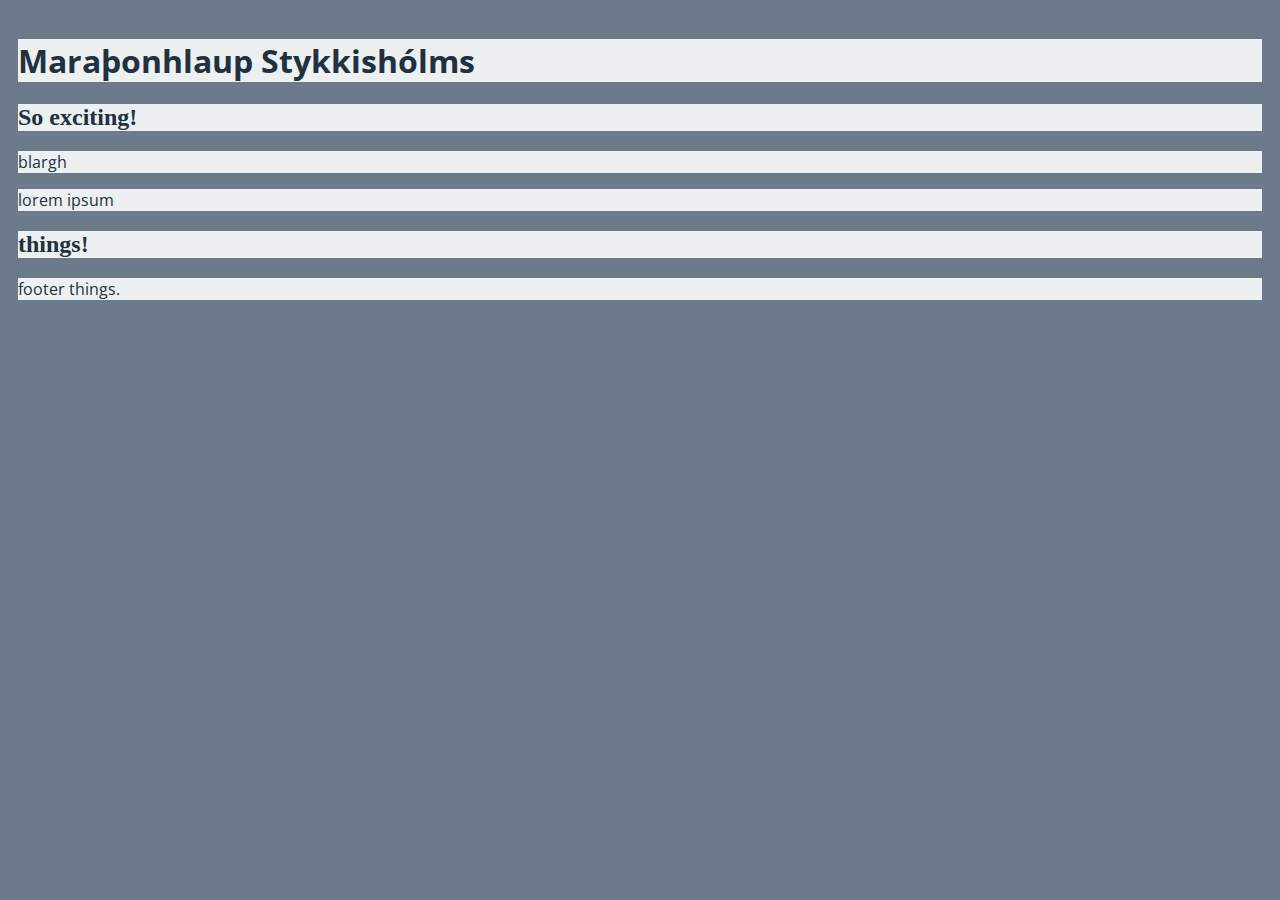
==== index.htm @ 911b300b "Revert "Things"" ====
<!DOCTYPE html>
<html>
	<head>
		<meta charset="utf-8">
		<link rel=stylesheet href="style.css">
		<link rel="stylesheet" href="http://yui.yahooapis.com/pure/0.6.0/pure-min.css">
		<link href='http://fonts.googleapis.com/css?family=Open+Sans:400,300italic,600' rel='stylesheet' type='text/css'>
		<title>VSH2AU Prototype</title>
	</head>
	<body>
		<!-- Row 1 -->
		<header class="pure-g" id="Row 1">
			<div class="pure-u-1">
				<h1>Maraþonhlaup Stykkishólms</h1>
		</header>
		<!-- Row 2 -->
		<div class="pure-g" id="Row 2">
			<div class="pure-u-1">
				<h2>So exciting!</h2>
			</div>
			<div class="pure-u-1">
				<p>blargh</p>
			</div>
			<div class="pure-u-1">
				<p>lorem ipsum</p>
			</div>
		</div>
		<!-- Row 3 -->
		<div class="pure-g" id="Row 3">
			<div class="pure-u-1">
				<h2>things!</h2>
			</div>
		</div>
		<!-- Row 4 -->
		<footer class="pure-g" id="Row 4">
			<div class="pure-u-1">
				<p>footer things.</p>
			</div>
		</footer>
	</body>
</html>
---- style.css ----
body {
	background-color:#6C7A89;
	-webkit-font-smoothing: antialiased;
	padding:10px;
}
.pure-g div {
	box-sizing:border-box;
    -webkit-boxing-sizing:border-box;
    -moz-box-sizing:border-box;
    background-color:#ECF0F1;
    color:#22313F;
    margin-bottom:5px;
}
h1, p {
	font-family:'Open Sans';
}
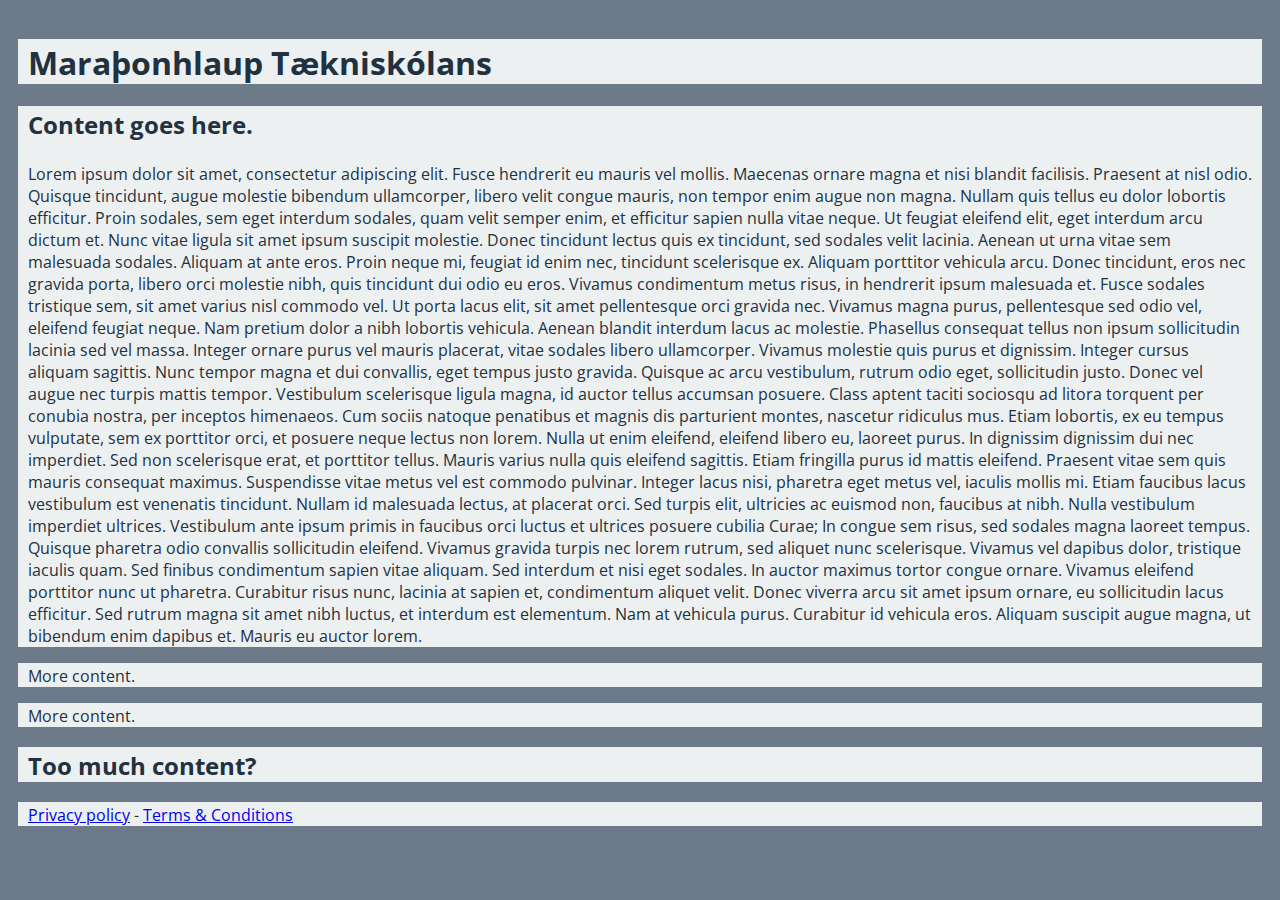
==== commit a637c375: "Revert "Revert "Things""" ====
--- a/index.htm
+++ b/index.htm
@@ -11,30 +11,43 @@
 		<!-- Row 1 -->
 		<header class="pure-g" id="Row 1">
 			<div class="pure-u-1">
-				<h1>Maraþonhlaup Stykkishólms</h1>
+				<h1>Maraþonhlaup Tækniskólans</h1>
 		</header>
 		<!-- Row 2 -->
 		<div class="pure-g" id="Row 2">
-			<div class="pure-u-1">
-				<h2>So exciting!</h2>
+			<div class="pure-u-1 pure-u-lg-1-3">
+				<h2>Content goes here.</h2>
+				<p>
+					Lorem ipsum dolor sit amet, consectetur adipiscing elit. Fusce hendrerit eu mauris vel mollis. Maecenas ornare magna et nisi blandit facilisis. Praesent at nisl odio. Quisque tincidunt, augue molestie bibendum ullamcorper, libero velit congue mauris, non tempor enim augue non magna. Nullam quis tellus eu dolor lobortis efficitur. Proin sodales, sem eget interdum sodales, quam velit semper enim, et efficitur sapien nulla vitae neque. Ut feugiat eleifend elit, eget interdum arcu dictum et. Nunc vitae ligula sit amet ipsum suscipit molestie. Donec tincidunt lectus quis ex tincidunt, sed sodales velit lacinia. Aenean ut urna vitae sem malesuada sodales. Aliquam at ante eros. Proin neque mi, feugiat id enim nec, tincidunt scelerisque ex. Aliquam porttitor vehicula arcu. Donec tincidunt, eros nec gravida porta, libero orci molestie nibh, quis tincidunt dui odio eu eros.
+
+					Vivamus condimentum metus risus, in hendrerit ipsum malesuada et. Fusce sodales tristique sem, sit amet varius nisl commodo vel. Ut porta lacus elit, sit amet pellentesque orci gravida nec. Vivamus magna purus, pellentesque sed odio vel, eleifend feugiat neque. Nam pretium dolor a nibh lobortis vehicula. Aenean blandit interdum lacus ac molestie. Phasellus consequat tellus non ipsum sollicitudin lacinia sed vel massa. Integer ornare purus vel mauris placerat, vitae sodales libero ullamcorper. Vivamus molestie quis purus et dignissim. Integer cursus aliquam sagittis. Nunc tempor magna et dui convallis, eget tempus justo gravida. Quisque ac arcu vestibulum, rutrum odio eget, sollicitudin justo. Donec vel augue nec turpis mattis tempor.
+
+					Vestibulum scelerisque ligula magna, id auctor tellus accumsan posuere. Class aptent taciti sociosqu ad litora torquent per conubia nostra, per inceptos himenaeos. Cum sociis natoque penatibus et magnis dis parturient montes, nascetur ridiculus mus. Etiam lobortis, ex eu tempus vulputate, sem ex porttitor orci, et posuere neque lectus non lorem. Nulla ut enim eleifend, eleifend libero eu, laoreet purus. In dignissim dignissim dui nec imperdiet. Sed non scelerisque erat, et porttitor tellus. Mauris varius nulla quis eleifend sagittis.
+
+					Etiam fringilla purus id mattis eleifend. Praesent vitae sem quis mauris consequat maximus. Suspendisse vitae metus vel est commodo pulvinar. Integer lacus nisi, pharetra eget metus vel, iaculis mollis mi. Etiam faucibus lacus vestibulum est venenatis tincidunt. Nullam id malesuada lectus, at placerat orci. Sed turpis elit, ultricies ac euismod non, faucibus at nibh. Nulla vestibulum imperdiet ultrices. Vestibulum ante ipsum primis in faucibus orci luctus et ultrices posuere cubilia Curae; In congue sem risus, sed sodales magna laoreet tempus.
+
+					Quisque pharetra odio convallis sollicitudin eleifend. Vivamus gravida turpis nec lorem rutrum, sed aliquet nunc scelerisque. Vivamus vel dapibus dolor, tristique iaculis quam. Sed finibus condimentum sapien vitae aliquam. Sed interdum et nisi eget sodales. In auctor maximus tortor congue ornare. Vivamus eleifend porttitor nunc ut pharetra. Curabitur risus nunc, lacinia at sapien et, condimentum aliquet velit. Donec viverra arcu sit amet ipsum ornare, eu sollicitudin lacus efficitur. Sed rutrum magna sit amet nibh luctus, et interdum est elementum. Nam at vehicula purus. Curabitur id vehicula eros. Aliquam suscipit augue magna, ut bibendum enim dapibus et. Mauris eu auctor lorem. 
+				</p>
 			</div>
-			<div class="pure-u-1">
-				<p>blargh</p>
+			<div class="pure-u-1 pure-u-lg-1-3">
+				<p>More content.</p>
 			</div>
-			<div class="pure-u-1">
-				<p>lorem ipsum</p>
+			<div class="pure-u-1 pure-u-lg-1-3">
+				<p>More content.</p>
 			</div>
 		</div>
 		<!-- Row 3 -->
 		<div class="pure-g" id="Row 3">
 			<div class="pure-u-1">
-				<h2>things!</h2>
+				<h2>Too much content?</h2>
 			</div>
 		</div>
 		<!-- Row 4 -->
 		<footer class="pure-g" id="Row 4">
 			<div class="pure-u-1">
-				<p>footer things.</p>
+				<p>
+					<a href="#">Privacy policy</a> - <a href="#">Terms &amp; Conditions</a>
+				</p>
 			</div>
 		</footer>
 	</body>
--- a/style.css
+++ b/style.css
@@ -11,6 +11,7 @@
     color:#22313F;
     margin-bottom:5px;
 }
-h1, p {
+h1, h2, p {
 	font-family:'Open Sans';
+	padding:2px 10px 0px 10px
 }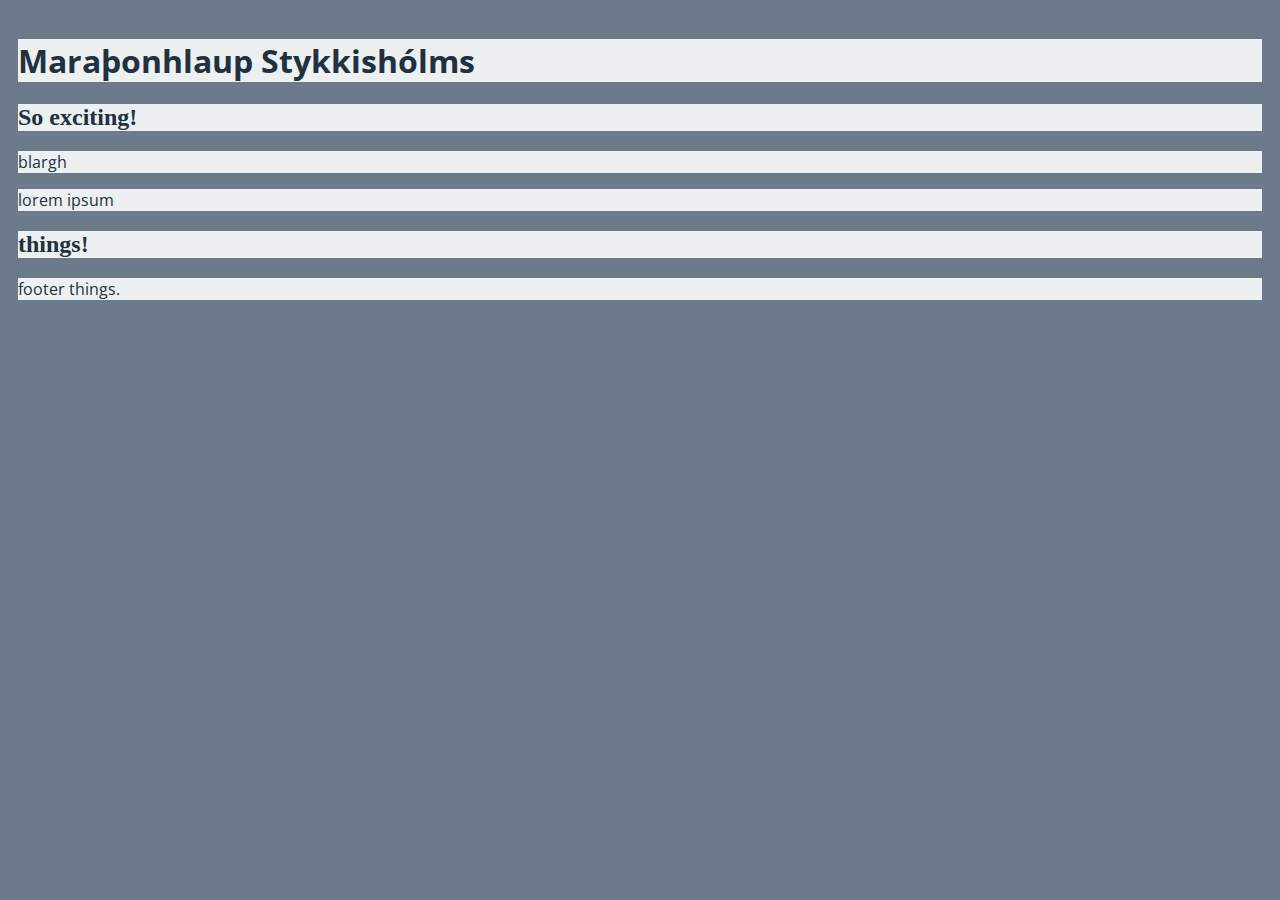
==== commit 6b1f20d5: "Revert "Restart"" ====
--- a/index.htm
+++ b/index.htm
@@ -11,43 +11,30 @@
 		<!-- Row 1 -->
 		<header class="pure-g" id="Row 1">
 			<div class="pure-u-1">
-				<h1>Maraþonhlaup Tækniskólans</h1>
+				<h1>Maraþonhlaup Stykkishólms</h1>
 		</header>
 		<!-- Row 2 -->
 		<div class="pure-g" id="Row 2">
-			<div class="pure-u-1 pure-u-lg-1-3">
-				<h2>Content goes here.</h2>
-				<p>
-					Lorem ipsum dolor sit amet, consectetur adipiscing elit. Fusce hendrerit eu mauris vel mollis. Maecenas ornare magna et nisi blandit facilisis. Praesent at nisl odio. Quisque tincidunt, augue molestie bibendum ullamcorper, libero velit congue mauris, non tempor enim augue non magna. Nullam quis tellus eu dolor lobortis efficitur. Proin sodales, sem eget interdum sodales, quam velit semper enim, et efficitur sapien nulla vitae neque. Ut feugiat eleifend elit, eget interdum arcu dictum et. Nunc vitae ligula sit amet ipsum suscipit molestie. Donec tincidunt lectus quis ex tincidunt, sed sodales velit lacinia. Aenean ut urna vitae sem malesuada sodales. Aliquam at ante eros. Proin neque mi, feugiat id enim nec, tincidunt scelerisque ex. Aliquam porttitor vehicula arcu. Donec tincidunt, eros nec gravida porta, libero orci molestie nibh, quis tincidunt dui odio eu eros.
-
-					Vivamus condimentum metus risus, in hendrerit ipsum malesuada et. Fusce sodales tristique sem, sit amet varius nisl commodo vel. Ut porta lacus elit, sit amet pellentesque orci gravida nec. Vivamus magna purus, pellentesque sed odio vel, eleifend feugiat neque. Nam pretium dolor a nibh lobortis vehicula. Aenean blandit interdum lacus ac molestie. Phasellus consequat tellus non ipsum sollicitudin lacinia sed vel massa. Integer ornare purus vel mauris placerat, vitae sodales libero ullamcorper. Vivamus molestie quis purus et dignissim. Integer cursus aliquam sagittis. Nunc tempor magna et dui convallis, eget tempus justo gravida. Quisque ac arcu vestibulum, rutrum odio eget, sollicitudin justo. Donec vel augue nec turpis mattis tempor.
-
-					Vestibulum scelerisque ligula magna, id auctor tellus accumsan posuere. Class aptent taciti sociosqu ad litora torquent per conubia nostra, per inceptos himenaeos. Cum sociis natoque penatibus et magnis dis parturient montes, nascetur ridiculus mus. Etiam lobortis, ex eu tempus vulputate, sem ex porttitor orci, et posuere neque lectus non lorem. Nulla ut enim eleifend, eleifend libero eu, laoreet purus. In dignissim dignissim dui nec imperdiet. Sed non scelerisque erat, et porttitor tellus. Mauris varius nulla quis eleifend sagittis.
-
-					Etiam fringilla purus id mattis eleifend. Praesent vitae sem quis mauris consequat maximus. Suspendisse vitae metus vel est commodo pulvinar. Integer lacus nisi, pharetra eget metus vel, iaculis mollis mi. Etiam faucibus lacus vestibulum est venenatis tincidunt. Nullam id malesuada lectus, at placerat orci. Sed turpis elit, ultricies ac euismod non, faucibus at nibh. Nulla vestibulum imperdiet ultrices. Vestibulum ante ipsum primis in faucibus orci luctus et ultrices posuere cubilia Curae; In congue sem risus, sed sodales magna laoreet tempus.
-
-					Quisque pharetra odio convallis sollicitudin eleifend. Vivamus gravida turpis nec lorem rutrum, sed aliquet nunc scelerisque. Vivamus vel dapibus dolor, tristique iaculis quam. Sed finibus condimentum sapien vitae aliquam. Sed interdum et nisi eget sodales. In auctor maximus tortor congue ornare. Vivamus eleifend porttitor nunc ut pharetra. Curabitur risus nunc, lacinia at sapien et, condimentum aliquet velit. Donec viverra arcu sit amet ipsum ornare, eu sollicitudin lacus efficitur. Sed rutrum magna sit amet nibh luctus, et interdum est elementum. Nam at vehicula purus. Curabitur id vehicula eros. Aliquam suscipit augue magna, ut bibendum enim dapibus et. Mauris eu auctor lorem. 
-				</p>
+			<div class="pure-u-1">
+				<h2>So exciting!</h2>
 			</div>
-			<div class="pure-u-1 pure-u-lg-1-3">
-				<p>More content.</p>
+			<div class="pure-u-1">
+				<p>blargh</p>
 			</div>
-			<div class="pure-u-1 pure-u-lg-1-3">
-				<p>More content.</p>
+			<div class="pure-u-1">
+				<p>lorem ipsum</p>
 			</div>
 		</div>
 		<!-- Row 3 -->
 		<div class="pure-g" id="Row 3">
 			<div class="pure-u-1">
-				<h2>Too much content?</h2>
+				<h2>things!</h2>
 			</div>
 		</div>
 		<!-- Row 4 -->
 		<footer class="pure-g" id="Row 4">
 			<div class="pure-u-1">
-				<p>
-					<a href="#">Privacy policy</a> - <a href="#">Terms &amp; Conditions</a>
-				</p>
+				<p>footer things.</p>
 			</div>
 		</footer>
 	</body>
--- a/style.css
+++ b/style.css
@@ -11,7 +11,6 @@
     color:#22313F;
     margin-bottom:5px;
 }
-h1, h2, p {
+h1, p {
 	font-family:'Open Sans';
-	padding:2px 10px 0px 10px
 }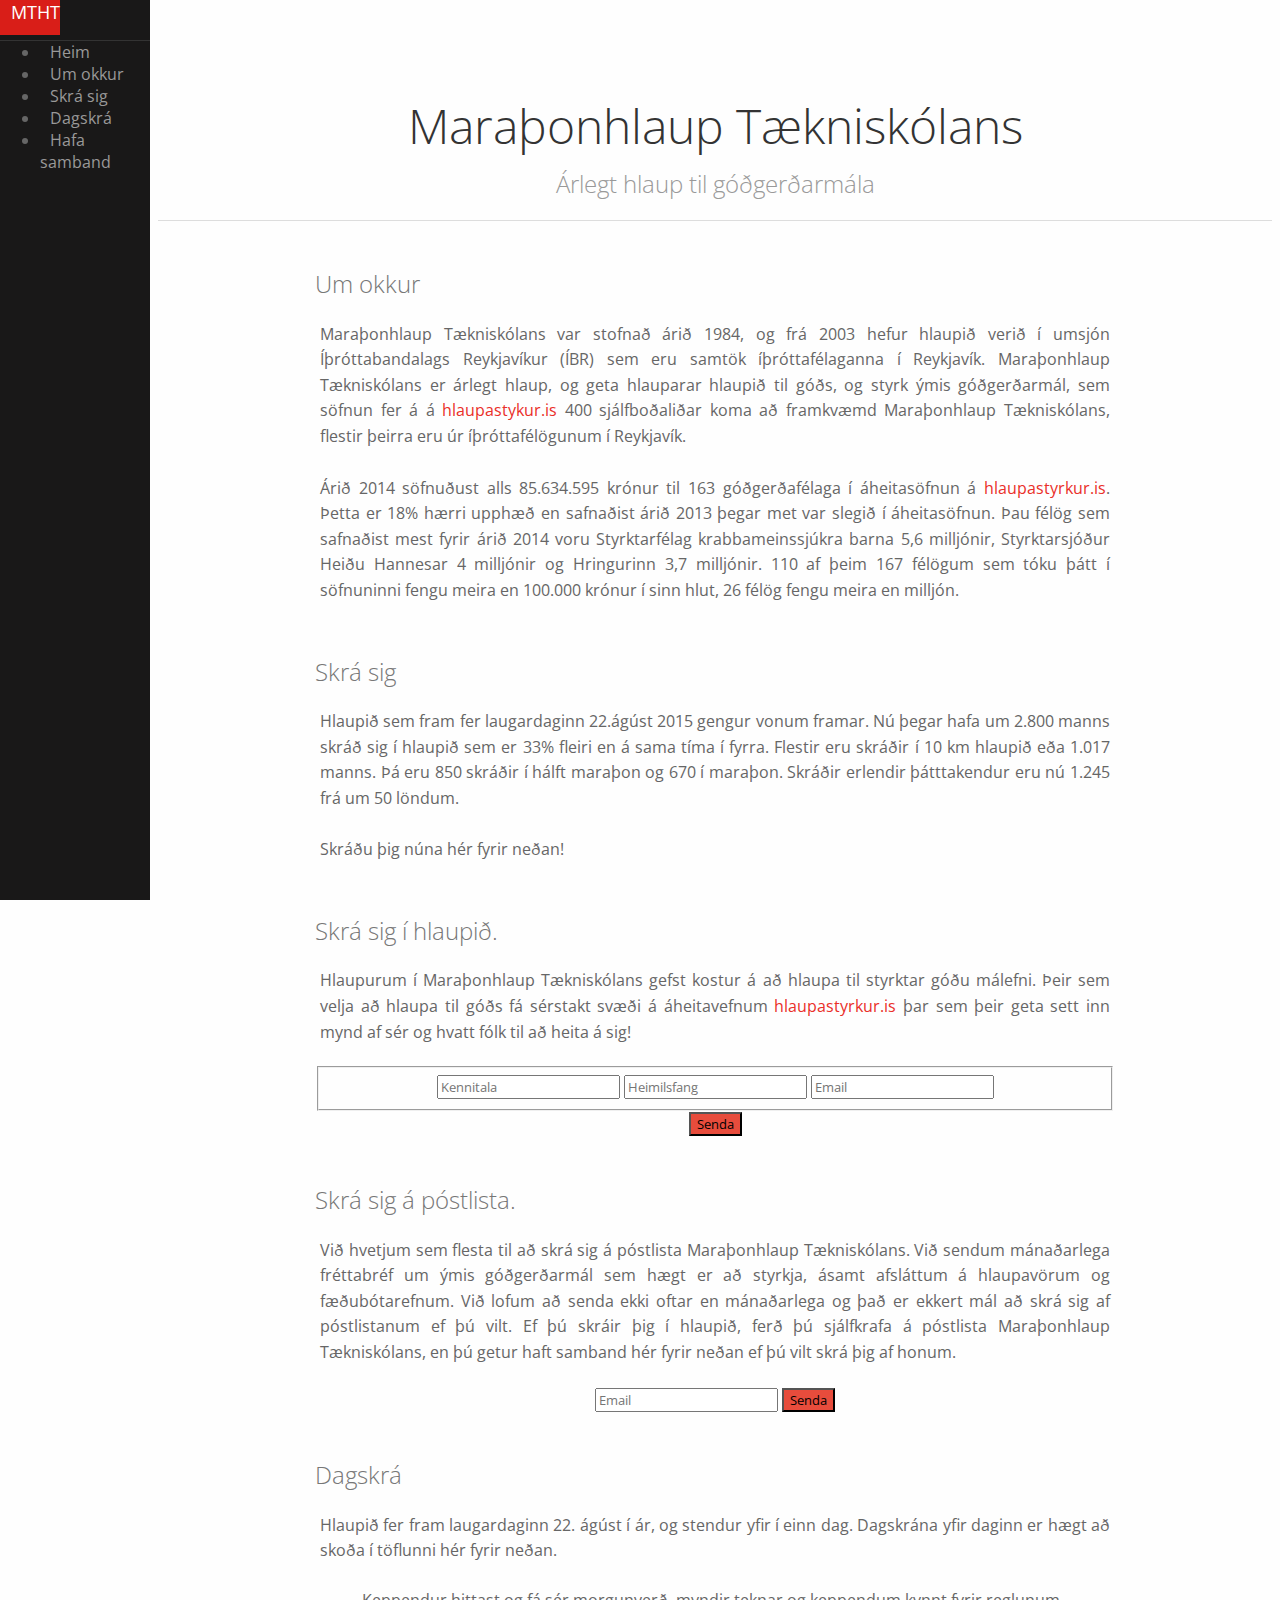
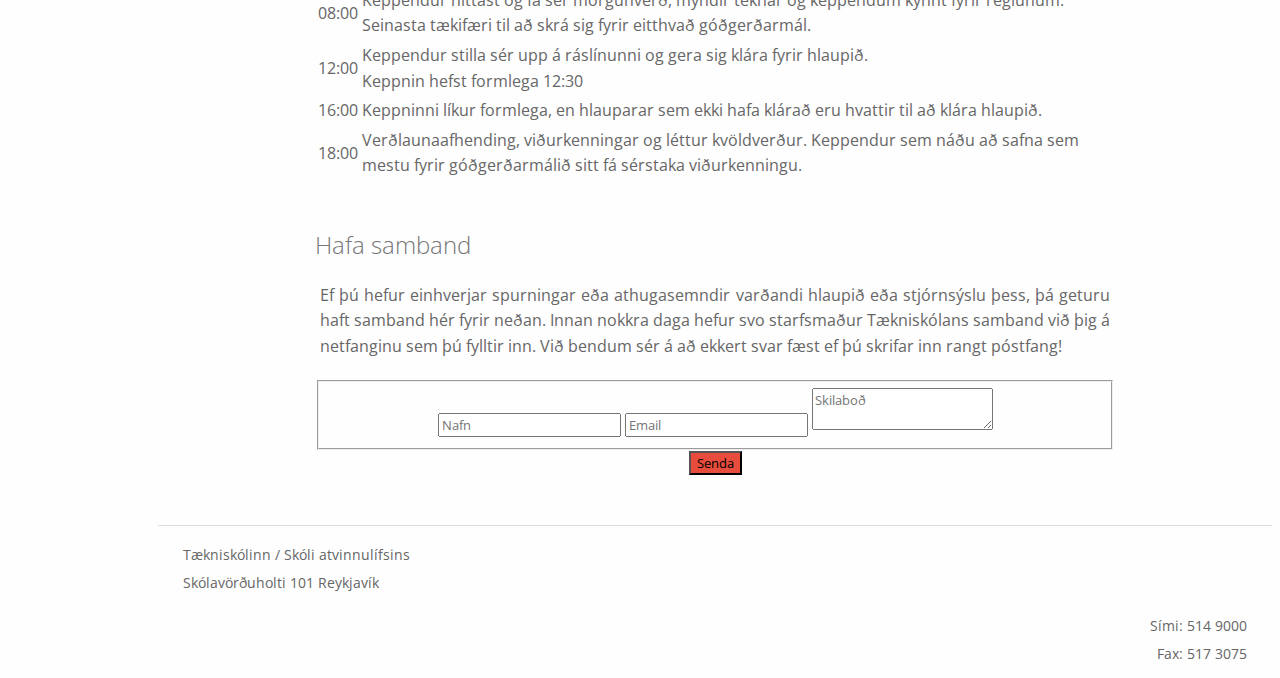
==== commit b6825bce: "Import" ====
--- a/index.htm
+++ b/index.htm
@@ -1,41 +1,145 @@
 <!DOCTYPE html>
 <html>
-	<head>
-		<meta charset="utf-8">
-		<link rel=stylesheet href="style.css">
-		<link rel="stylesheet" href="http://yui.yahooapis.com/pure/0.6.0/pure-min.css">
-		<link href='http://fonts.googleapis.com/css?family=Open+Sans:400,300italic,600' rel='stylesheet' type='text/css'>
-		<title>VSH2AU Prototype</title>
-	</head>
-	<body>
-		<!-- Row 1 -->
-		<header class="pure-g" id="Row 1">
-			<div class="pure-u-1">
-				<h1>Maraþonhlaup Stykkishólms</h1>
-		</header>
-		<!-- Row 2 -->
-		<div class="pure-g" id="Row 2">
-			<div class="pure-u-1">
-				<h2>So exciting!</h2>
-			</div>
-			<div class="pure-u-1">
-				<p>blargh</p>
-			</div>
-			<div class="pure-u-1">
-				<p>lorem ipsum</p>
-			</div>
-		</div>
-		<!-- Row 3 -->
-		<div class="pure-g" id="Row 3">
-			<div class="pure-u-1">
-				<h2>things!</h2>
-			</div>
-		</div>
-		<!-- Row 4 -->
-		<footer class="pure-g" id="Row 4">
-			<div class="pure-u-1">
-				<p>footer things.</p>
-			</div>
-		</footer>
-	</body>
+    <head>
+        <meta charset="utf-8">
+        <title>Maraþonhlaup Tækniskólans</title>
+        <link rel="stylesheet" href="http://yui.yahooapis.com/pure/0.6.0/pure-min.css">
+        <link rel="stylesheet" href="http://yui.yahooapis.com/pure/0.6.0/grids-responsive-min.css">
+        <link href='http://fonts.googleapis.com/css?family=Open+Sans:400,300,300italic,700' rel='stylesheet' type='text/css'>
+        <link rel="stylesheet" href="css/style.css">
+    </head>
+    <body>
+    <a name="top"></a>
+        <div id="layout">
+            <!-- Menu toggle -->
+            <a href="#menu" id="menuLink" class="menu-link">
+                <!-- Hamburger icon -->
+                <span></span>
+            </a>
+            <div id="menu">
+                <div class="pure-menu">
+                    <a class="pure-menu-heading" href="#">MTHT</a>
+                    <ul class="pure-menu-list">
+                        <li class="pure-menu-item"><a href="#top" class="pure-menu-link">Heim</a></li>
+                        <li class="pure-menu-item"><a href="#um" class="pure-menu-link">Um okkur</a></li>
+                        <li class="pure-menu-item" class="menu-item-divided">
+                            <a href="#signup" class="pure-menu-link">Skrá sig</a>
+                        </li>
+                        <li class="pure-menu-item"><a href="#dates" class="pure-menu-link">Dagskrá</a></li>
+                        <li class="pure-menu-item"><a href="#contact" class="pure-menu-link">Hafa samband</a></li>
+                    </ul>
+                </div>
+            </div>
+            <div id="main">
+                <div class="header">
+                    <img src="assets/run.png" class="runner pure-img"/>
+                    <h1>Maraþonhlaup Tækniskólans</h1>
+                    <h2>Árlegt hlaup til góðgerðarmála</h2>
+                </div>
+                <div class="content">
+                    <a name="um"></a>
+                    <h2 class="content-subhead">Um okkur</h2>
+                    <p>
+                        Maraþonhlaup Tækniskólans var stofnað árið 1984, og frá 2003 hefur hlaupið verið í umsjón Íþróttabandalags Reykjavíkur (ÍBR) sem eru samtök íþróttafélaganna í Reykjavík. Maraþonhlaup Tækniskólans er árlegt hlaup, og geta hlauparar hlaupið til góðs, og styrk ýmis góðgerðarmál, sem söfnun fer á á <a href="http://www.hlaupastyrkur.is/" class="textlink">hlaupastykur.is</a> 400 sjálfboðaliðar koma að framkvæmd Maraþonhlaup Tækniskólans, flestir þeirra eru úr íþróttafélögunum í Reykjavík.
+                    </p>
+                    <p>
+                        Árið 2014 söfnuðust alls 85.634.595 krónur til 163 góðgerðafélaga í áheitasöfnun á <a href="http://www.hlaupastyrkur.is" class="textlink">hlaupastyrkur.is</a>. Þetta er 18% hærri upphæð en safnaðist árið 2013 þegar met var slegið í áheitasöfnun. Þau félög sem safnaðist mest fyrir árið 2014 voru Styrktarfélag krabbameinssjúkra barna 5,6 milljónir, Styrktarsjóður Heiðu Hannesar 4 milljónir og Hringurinn 3,7 milljónir. 110 af þeim 167 félögum sem tóku þátt í söfnuninni fengu meira en 100.000 krónur í sinn hlut, 26 félög fengu meira en milljón.
+                    </p>
+                    <a name="signup"></a>
+                    <h2 class="content-subhead">Skrá sig</h2>
+                    <p>
+                        Hlaupið sem fram fer laugardaginn 22.ágúst 2015 gengur vonum framar. Nú þegar hafa um 2.800 manns skráð sig í hlaupið sem er 33% fleiri en á sama tíma í fyrra. Flestir eru skráðir í 10 km hlaupið eða 1.017 manns. Þá eru 850 skráðir í hálft maraþon og 670 í maraþon. Skráðir erlendir þátttakendur eru nú 1.245 frá um 50 löndum.<br /><br />Skráðu þig núna hér fyrir neðan!
+                    </p>
+                    <div class="pure-g">
+                        <div class="pure-u-1 pure-u-md-11-24">
+                            <h2 class="content-subhead">Skrá sig í hlaupið.</h2>
+                            <p>
+                                Hlaupurum í Maraþonhlaup Tækniskólans gefst kostur á að hlaupa til styrktar góðu málefni. Þeir sem velja að hlaupa til góðs fá sérstakt svæði á áheitavefnum <a href="http://hlaupastykur.is" class="textlink">hlaupastyrkur.is</a> þar sem þeir geta sett inn mynd af sér og hvatt fólk til að heita á sig!
+                            </p>
+                            <form class="pure-form pure-form-aligned">
+                            <center> <!-- Center a shit, en afaik virkar ekkert annað í PureCSS :( -->
+                                <fieldset class="pure-group">
+                                        <input id="name" type="text" placeholder="Kennitala" required class="pure-u-1-2 pure-u-md-3-4 pure-u-lg-3-4">
+                                        <input id="address" type="text" placeholder="Heimilsfang" required class="pure-u-1-2 pure-u-md-3-4 pure-u-lg-3-4">
+                                        <input id="email" type="email" placeholder="Email" required class="pure-u-1-2 pure-u-md-3-4 pure-u-lg-3-4">
+                                </fieldset>
+                                <button type="submit" class="pure-u-1-2 pure-u-md-3-4 pure-u-lg-3-4 pure-button pure-button-primary">Senda</button>
+                            </center>
+                            </form>
+                        </div>
+
+                        <div class="pure-u-1 pure-u-md-2-24">
+                        </div>
+
+                        <div class="pure-u-1 pure-u-md-11-24">
+                            <h2 class="content-subhead">Skrá sig á póstlista.</h2>
+                            <p>
+                                Við hvetjum sem flesta til að skrá sig á póstlista Maraþonhlaup Tækniskólans. Við sendum mánaðarlega fréttabréf um ýmis góðgerðarmál sem hægt er að styrkja, ásamt afsláttum á hlaupavörum og fæðubótarefnum. Við lofum að senda ekki oftar en mánaðarlega og það er ekkert mál að skrá sig af póstlistanum ef þú vilt. Ef þú skráir þig í hlaupið, ferð þú sjálfkrafa á póstlista Maraþonhlaup Tækniskólans, en þú getur haft samband hér fyrir neðan ef þú vilt skrá þig af honum.
+                            </p>
+                            <form class="pure-form">
+                                <div class="pure-u-1-1">
+                                    <center>
+                                    <input type="email" placeholder="Email" required class="pure-u-14-24">
+                                    <button type="submit" class="pure-u-6-24 pure-button pure-button-primary">Senda</button>
+                                    </center>
+                                </div>
+                            </form>
+                        </div>
+                    </div>
+                    <a name="dates"></a>
+                    <h2 class="content-subhead">Dagskrá</h2>
+                    <p>
+                        Hlaupið fer fram laugardaginn 22. ágúst í ár, og stendur yfir í einn dag. Dagskrána yfir daginn er hægt að skoða í töflunni hér fyrir neðan.
+                    </p>
+                    <table class="pure-table pure-table-horizontal">
+                        <tbody>
+                            <tr>
+                                <td>08:00</td>
+                                <td>Keppendur hittast og fá sér morgunverð, myndir teknar og keppendum kynnt fyrir reglunum. Seinasta tækifæri til að skrá sig fyrir eitthvað góðgerðarmál.</td>
+                            <tr>
+                                <td>12:00</td>
+                                <td>Keppendur stilla sér upp á ráslínunni og gera sig klára fyrir hlaupið.<br />Keppnin hefst formlega 12:30</td>
+                            </tr>
+
+                            <tr>
+                                <td>16:00</td>
+                                <td>Keppninni líkur formlega, en hlauparar sem ekki hafa klárað eru hvattir til að klára hlaupið.</td>
+                            </tr>
+
+                            <tr>
+                                <td>18:00</td>
+                                <td>Verðlaunaafhending, viðurkenningar og léttur kvöldverður. Keppendur sem náðu að safna sem mestu fyrir góðgerðarmálið sitt fá sérstaka viðurkenningu.</td>
+                            </tr>
+                        </tbody>
+                    </table>
+                    <h2 class="content-subhead">Hafa samband</h2>
+                    <a name="contact"></a>
+                    <p>
+                        Ef þú hefur einhverjar spurningar eða athugasemndir varðandi hlaupið eða stjórnsýslu þess, þá geturu haft samband hér fyrir neðan. Innan nokkra daga hefur svo starfsmaður Tækniskólans samband við þig á netfanginu sem þú fylltir inn. Við bendum sér á að ekkert svar fæst ef þú skrifar inn rangt póstfang!
+                    </p>
+                    <form class="pure-form">
+                    <center>
+                        <fieldset class="pure-group">
+                            <input type="text" class="pure-input-1-2" placeholder="Nafn" required>
+                            <input type="email" class="pure-input-1-2" placeholder="Email" required>
+                            <textarea class="pure-input-1-2" placeholder="Skilaboð"></textarea>
+                        </fieldset>
+                    <button type="submit" class="pure-button pure-input-1-2 pure-button-primary">Senda</button>
+                    </center>
+                    </form>
+                </div>
+                <div class="pure-g footer">
+                    <div class="pure-u-1-2 pure-u-md-1-2">
+                        <p class="left">Tækniskólinn / Skóli atvinnulífsins</p>
+                        <p class="left bot">Skólavörðuholti 101 Reykjavík</p>
+                    </div>
+                    <div class="pure-u-1-2 pure-u-md-1-2">
+                        <p class="right">Sími: 514 9000</p>
+                        <p class="right bot">Fax: 517 3075</p>
+                    </div>
+                </div>
+            </div>
+        </div>
+        <script src="js/ui.js"></script>
+    </body>
 </html>
--- a/css/style.css
+++ b/css/style.css
@@ -0,0 +1 @@
+.pure-g [class*=pure-u],button,html,input,select,textarea{font-family:"Open Sans"}body{color:#666;background-color:#FEFEFE}p{padding:5px;text-align:justify}.pure-button{background-color:#E74C3C}img{position:relative;z-index:5;margin-top:-70px;margin-bottom:-250px}a{text-decoration:none}.textlink,.textlink:visited{color:#EA2F29}.textlink:hover{color:#A60B05}#layout #menu,.menu-link{-webkit-transition:all .2s ease-out;-moz-transition:all .2s ease-out;-ms-transition:all .2s ease-out;-o-transition:all .2s ease-out;transition:all .2s ease-out}#layout{position:relative;padding-left:0}#layout.active #menu{left:150px;width:150px}#layout.active .menu-link{left:150px}.content{margin:0 auto 50px;padding:0 2em;max-width:800px;line-height:1.6em}.header{margin:0;color:#333;text-align:center;padding:2.5em 2em 0;border-bottom:1px solid #DDD}.header h1{margin:.2em 0;font-size:3em;font-weight:300}.header h2{font-weight:300;color:#999;padding:0;margin-top:0}.content-subhead{margin:50px 0 20px;font-weight:300;color:#777}.footer{border-top:1px solid #DDD;background-color:#FEFEFE;font-size:14px;font-family:Calibri}.left{margin-bottom:-15px;text-indent:20px}.right{text-align:right;margin-bottom:-15px;margin-right:20px}.bot{margin-bottom:10px}#menu{margin-left:-150px;width:150px;position:fixed;top:0;left:0;bottom:0;z-index:1000;background:#191818;overflow-y:auto;-webkit-overflow-scrolling:touch}#menu a{color:#999;border:none;padding:.6em 0 .6em .6em}#menu .pure-menu,#menu .pure-menu ul{border:none;background:0 0}#menu .pure-menu .menu-item-divided,#menu .pure-menu ul{border-top:1px solid #333}#menu .pure-menu li a:focus,#menu .pure-menu li a:hover{background:#333;color:#D91E18;transition:.4s all}#menu .pure-menu-heading,#menu .pure-menu-selected{background:#D91E18}#menu .pure-menu-selected a{color:#fff}#menu .pure-menu-heading{font-size:110%;color:#fff;margin:0}.menu-link{position:fixed;display:block;top:0;left:0;background:#000;background:rgba(0,0,0,.7);font-size:10px;z-index:10;width:2em;height:auto;padding:2.1em 1.6em}.menu-link:focus,.menu-link:hover{background:#000}.menu-link span{position:relative;display:block}.menu-link span,.menu-link span:after,.menu-link span:before{background-color:#fff;width:100%;height:.2em}.menu-link span:after,.menu-link span:before{position:absolute;margin-top:-.6em;content:" "}.menu-link span:after{margin-top:.6em}@media (min-width:48em){.content,.header{padding-left:2em;padding-right:2em}#layout{padding-left:150px;left:0}#menu{left:150px}.menu-link{position:fixed;left:150px;display:none}#layout.active .menu-link{left:150px}}@media (max-width:48em){body{font-size:16px}#layout.active{position:relative;left:150px}.runner{display:none}}@media (max-width:1450px){.runner{left:-80%;transition:2s all}}@media (min-width:1450px){.runner{left:-4%;transition:2s all;animation:runnerEnter 2s ease}}@keyframes runnerEnter{from{left:-80%}to{left:-4%}}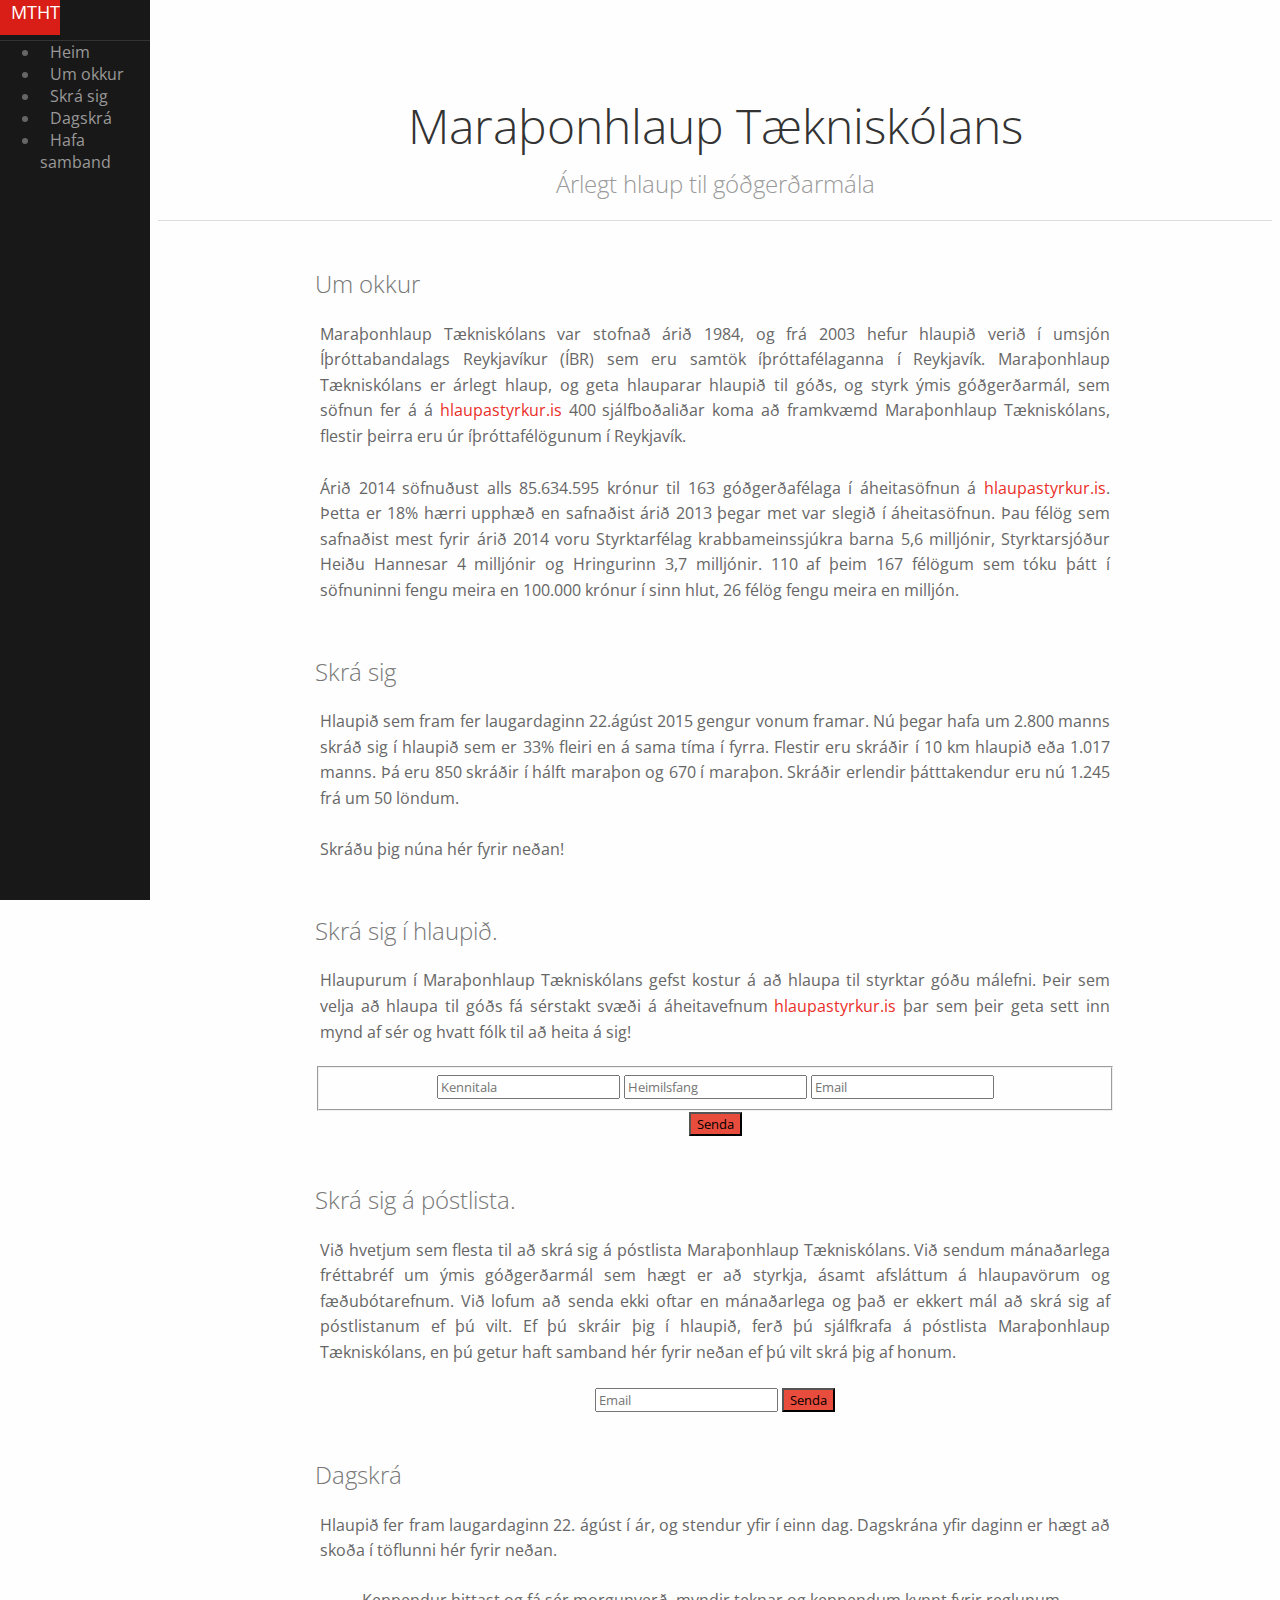
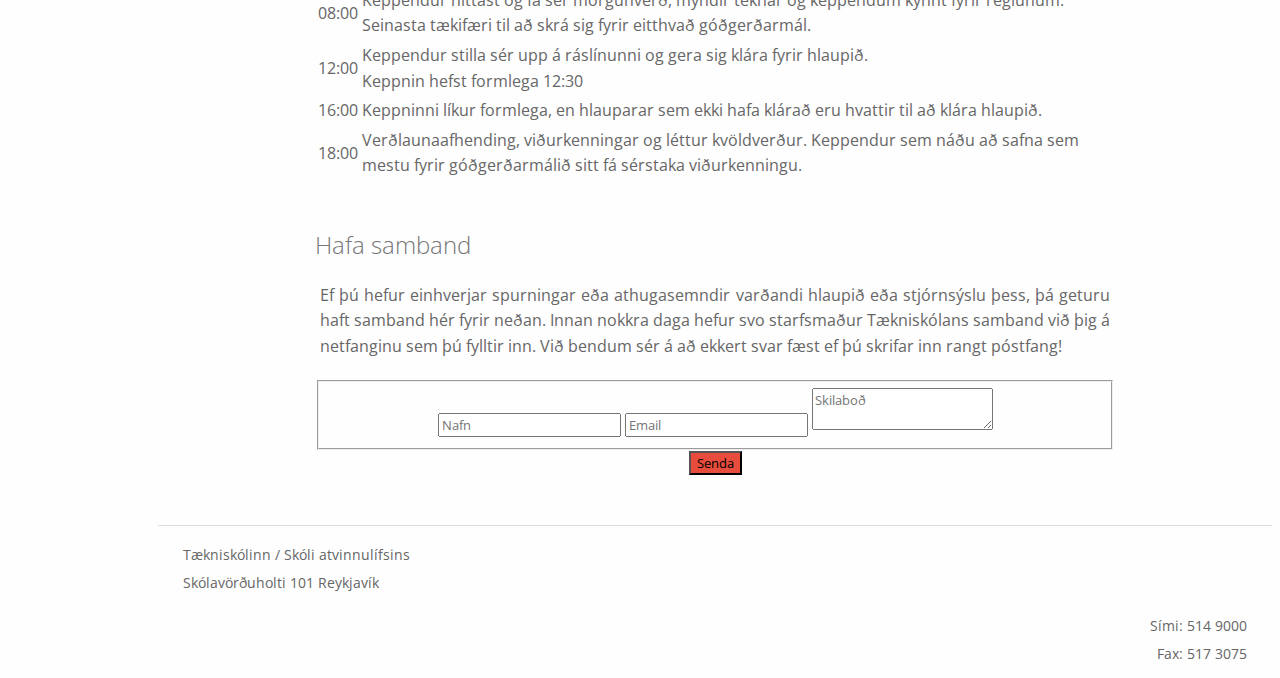
==== commit 82230181: "Deminified css and cleaned up." ====
--- a/index.htm
+++ b/index.htm
@@ -40,7 +40,7 @@
                     <a name="um"></a>
                     <h2 class="content-subhead">Um okkur</h2>
                     <p>
-                        Maraþonhlaup Tækniskólans var stofnað árið 1984, og frá 2003 hefur hlaupið verið í umsjón Íþróttabandalags Reykjavíkur (ÍBR) sem eru samtök íþróttafélaganna í Reykjavík. Maraþonhlaup Tækniskólans er árlegt hlaup, og geta hlauparar hlaupið til góðs, og styrk ýmis góðgerðarmál, sem söfnun fer á á <a href="http://www.hlaupastyrkur.is/" class="textlink">hlaupastykur.is</a> 400 sjálfboðaliðar koma að framkvæmd Maraþonhlaup Tækniskólans, flestir þeirra eru úr íþróttafélögunum í Reykjavík.
+                        Maraþonhlaup Tækniskólans var stofnað árið 1984, og frá 2003 hefur hlaupið verið í umsjón Íþróttabandalags Reykjavíkur (ÍBR) sem eru samtök íþróttafélaganna í Reykjavík. Maraþonhlaup Tækniskólans er árlegt hlaup, og geta hlauparar hlaupið til góðs, og styrk ýmis góðgerðarmál, sem söfnun fer á á <a href="http://www.hlaupastyrkur.is/" class="textlink">hlaupastyrkur.is</a> 400 sjálfboðaliðar koma að framkvæmd Maraþonhlaup Tækniskólans, flestir þeirra eru úr íþróttafélögunum í Reykjavík.
                     </p>
                     <p>
                         Árið 2014 söfnuðust alls 85.634.595 krónur til 163 góðgerðafélaga í áheitasöfnun á <a href="http://www.hlaupastyrkur.is" class="textlink">hlaupastyrkur.is</a>. Þetta er 18% hærri upphæð en safnaðist árið 2013 þegar met var slegið í áheitasöfnun. Þau félög sem safnaðist mest fyrir árið 2014 voru Styrktarfélag krabbameinssjúkra barna 5,6 milljónir, Styrktarsjóður Heiðu Hannesar 4 milljónir og Hringurinn 3,7 milljónir. 110 af þeim 167 félögum sem tóku þátt í söfnuninni fengu meira en 100.000 krónur í sinn hlut, 26 félög fengu meira en milljón.
@@ -59,9 +59,9 @@
                             <form class="pure-form pure-form-aligned">
                             <center> <!-- Center a shit, en afaik virkar ekkert annað í PureCSS :( -->
                                 <fieldset class="pure-group">
-                                        <input id="name" type="text" placeholder="Kennitala" required class="pure-u-1-2 pure-u-md-3-4 pure-u-lg-3-4">
-                                        <input id="address" type="text" placeholder="Heimilsfang" required class="pure-u-1-2 pure-u-md-3-4 pure-u-lg-3-4">
-                                        <input id="email" type="email" placeholder="Email" required class="pure-u-1-2 pure-u-md-3-4 pure-u-lg-3-4">
+                                        <input type="text" placeholder="Kennitala" required class="pure-u-1-2 pure-u-md-3-4 pure-u-lg-3-4">
+                                        <input type="text" placeholder="Heimilsfang" required class="pure-u-1-2 pure-u-md-3-4 pure-u-lg-3-4">
+                                        <input type="email" placeholder="Email" required class="pure-u-1-2 pure-u-md-3-4 pure-u-lg-3-4">
                                 </fieldset>
                                 <button type="submit" class="pure-u-1-2 pure-u-md-3-4 pure-u-lg-3-4 pure-button pure-button-primary">Senda</button>
                             </center>
@@ -122,7 +122,7 @@
                         <fieldset class="pure-group">
                             <input type="text" class="pure-input-1-2" placeholder="Nafn" required>
                             <input type="email" class="pure-input-1-2" placeholder="Email" required>
-                            <textarea class="pure-input-1-2" placeholder="Skilaboð"></textarea>
+                            <textarea class="pure-input-1-2" placeholder="Skilaboð" required></textarea>
                         </fieldset>
                     <button type="submit" class="pure-button pure-input-1-2 pure-button-primary">Senda</button>
                     </center>
--- a/css/style.css
+++ b/css/style.css
@@ -1 +1,276 @@
-.pure-g [class*=pure-u],button,html,input,select,textarea{font-family:"Open Sans"}body{color:#666;background-color:#FEFEFE}p{padding:5px;text-align:justify}.pure-button{background-color:#E74C3C}img{position:relative;z-index:5;margin-top:-70px;margin-bottom:-250px}a{text-decoration:none}.textlink,.textlink:visited{color:#EA2F29}.textlink:hover{color:#A60B05}#layout #menu,.menu-link{-webkit-transition:all .2s ease-out;-moz-transition:all .2s ease-out;-ms-transition:all .2s ease-out;-o-transition:all .2s ease-out;transition:all .2s ease-out}#layout{position:relative;padding-left:0}#layout.active #menu{left:150px;width:150px}#layout.active .menu-link{left:150px}.content{margin:0 auto 50px;padding:0 2em;max-width:800px;line-height:1.6em}.header{margin:0;color:#333;text-align:center;padding:2.5em 2em 0;border-bottom:1px solid #DDD}.header h1{margin:.2em 0;font-size:3em;font-weight:300}.header h2{font-weight:300;color:#999;padding:0;margin-top:0}.content-subhead{margin:50px 0 20px;font-weight:300;color:#777}.footer{border-top:1px solid #DDD;background-color:#FEFEFE;font-size:14px;font-family:Calibri}.left{margin-bottom:-15px;text-indent:20px}.right{text-align:right;margin-bottom:-15px;margin-right:20px}.bot{margin-bottom:10px}#menu{margin-left:-150px;width:150px;position:fixed;top:0;left:0;bottom:0;z-index:1000;background:#191818;overflow-y:auto;-webkit-overflow-scrolling:touch}#menu a{color:#999;border:none;padding:.6em 0 .6em .6em}#menu .pure-menu,#menu .pure-menu ul{border:none;background:0 0}#menu .pure-menu .menu-item-divided,#menu .pure-menu ul{border-top:1px solid #333}#menu .pure-menu li a:focus,#menu .pure-menu li a:hover{background:#333;color:#D91E18;transition:.4s all}#menu .pure-menu-heading,#menu .pure-menu-selected{background:#D91E18}#menu .pure-menu-selected a{color:#fff}#menu .pure-menu-heading{font-size:110%;color:#fff;margin:0}.menu-link{position:fixed;display:block;top:0;left:0;background:#000;background:rgba(0,0,0,.7);font-size:10px;z-index:10;width:2em;height:auto;padding:2.1em 1.6em}.menu-link:focus,.menu-link:hover{background:#000}.menu-link span{position:relative;display:block}.menu-link span,.menu-link span:after,.menu-link span:before{background-color:#fff;width:100%;height:.2em}.menu-link span:after,.menu-link span:before{position:absolute;margin-top:-.6em;content:" "}.menu-link span:after{margin-top:.6em}@media (min-width:48em){.content,.header{padding-left:2em;padding-right:2em}#layout{padding-left:150px;left:0}#menu{left:150px}.menu-link{position:fixed;left:150px;display:none}#layout.active .menu-link{left:150px}}@media (max-width:48em){body{font-size:16px}#layout.active{position:relative;left:150px}.runner{display:none}}@media (max-width:1450px){.runner{left:-80%;transition:2s all}}@media (min-width:1450px){.runner{left:-4%;transition:2s all;animation:runnerEnter 2s ease}}@keyframes runnerEnter{from{left:-80%}to{left:-4%}}+.pure-g [class*=pure-u],
+button,
+html,
+input,
+select,
+textarea {
+    font-family: "open sans";
+}
+
+body {
+    color: #666;
+    background-color: #fefefe;
+}
+
+p {
+    padding: 5px;
+    text-align: justify;
+}
+
+.pure-button {
+    background-color: #e74c3c;
+}
+
+img {
+    position: relative;
+    z-index: 5;
+    margin-top: -70px;
+    margin-bottom: -250px;
+}
+
+a {
+    text-decoration: none;
+}
+
+.textlink,
+.textlink:visited {
+    color: #ea2f29;
+}
+
+.textlink:hover {
+    color: #a60b05;
+}
+
+#layout #menu,
+.menu-link {
+    -webkit-transition: all .2s ease-out;
+    -moz-transition: all .2s ease-out;
+    -ms-transition: all .2s ease-out;
+    -o-transition: all .2s ease-out;
+    transition: all .2s ease-out;
+}
+
+#layout {
+    position: relative;
+    padding-left: 0;
+}
+
+#layout.active #menu {
+    left: 150px;
+    width: 150px;
+}
+
+#layout.active .menu-link {
+    left: 150px;
+}
+
+.content {
+    margin: 0 auto 50px;
+    padding: 0 2em;
+    max-width: 800px;
+    line-height: 1.6em;
+}
+
+.header {
+    margin: 0;
+    color: #333;
+    text-align: center;
+    padding: 2.5em 2em 0;
+    border-bottom: 1px solid #ddd;
+}
+
+.header h1 {
+    margin: .2em 0;
+    font-size: 3em;
+    font-weight: 300;
+}
+
+.header h2 {
+    font-weight: 300;
+    color: #999;
+    padding: 0;
+    margin-top: 0;
+}
+
+.content-subhead {
+    margin: 50px 0 20px;
+    font-weight: 300;
+    color: #777;
+}
+
+.footer {
+    border-top: 1px solid #ddd;
+    background-color: #fefefe;
+    font-size: 14px;
+    font-family: calibri;
+}
+
+.left {
+    margin-bottom: -15px;
+    text-indent: 20px;
+}
+
+.right {
+    text-align: right;
+    margin-bottom: -15px;
+    margin-right: 20px;
+}
+
+.bot {
+    margin-bottom: 10px;
+}
+
+#menu {
+    margin-left: -150px;
+    width: 150px;
+    position: fixed;
+    top: 0;
+    left: 0;
+    bottom: 0;
+    z-index: 1000;
+    background: #191818;
+    overflow-y: auto;
+    -webkit-overflow-scrolling: touch;
+}
+
+#menu a {
+    color: #999;
+    border: none;
+    padding: .6em 0 .6em .6em;
+}
+
+#menu .pure-menu,
+#menu .pure-menu ul {
+    border: none;
+    background: 0 0;
+}
+
+#menu .pure-menu .menu-item-divided,
+#menu .pure-menu ul {
+    border-top: 1px solid #333;
+}
+
+#menu .pure-menu li a:focus,
+#menu .pure-menu li a:hover {
+    background: #333;
+    color: #d91e18;
+    transition: .4s all;
+}
+
+#menu .pure-menu-heading,
+#menu .pure-menu-selected {
+    background: #d91e18;
+}
+
+#menu .pure-menu-selected a {
+    color: #fff;
+}
+
+#menu .pure-menu-heading {
+    font-size: 110%;
+    color: #fff;
+    margin: 0;
+}
+
+.menu-link {
+    position: fixed;
+    display: block;
+    top: 0;
+    left: 0;
+    background: #000;
+    background: rgba(0, 0, 0, .7);
+    font-size: 10px;
+    z-index: 10;
+    width: 2em;
+    height: auto;
+    padding: 2.1em 1.6em;
+}
+
+.menu-link:focus,
+.menu-link:hover {
+    background: #000;
+}
+
+.menu-link span {
+    position: relative;
+    display: block;
+}
+
+.menu-link span,
+.menu-link span:after,
+.menu-link span:before {
+    background-color: #fff;
+    width: 100%;
+    height: .2em;
+}
+
+.menu-link span:after,
+.menu-link span:before {
+    position: absolute;
+    margin-top: -.6em;
+    content: " ";
+}
+
+.menu-link span:after {
+    margin-top: .6em
+}
+
+@media (min-width: 48em) {
+    .content,
+    .header {
+        padding-left: 2em;
+        padding-right: 2em;
+    }
+    #layout {
+        padding-left: 150px;
+        left: 0;
+    }
+    #menu {
+        left: 150px;
+    }
+    .menu-link {
+        position: fixed;
+        left: 150px;
+        display: none;
+    }
+    #layout.active .menu-link {
+        left: 150px;
+    }
+}
+
+@media (max-width: 48em) {
+    body {
+        font-size: 16px;
+    }
+    #layout.active {
+        position: relative;
+        left: 150px;
+    }
+    .runner {
+        display: none;
+    }
+}
+
+@media (max-width: 1450px) {
+    .runner {
+        left: -80%;
+        transition: 2s all;
+    }
+}
+
+@media (min-width: 1450px) {
+    .runner {
+        left: -4%;
+        transition: 2s all;
+        animation: runnerenter 2s ease;
+    }
+}
+
+@keyframes runnerenter {
+    from {
+        left: -80%;
+    }
+    to {
+        left: -4%;
+    }
+}
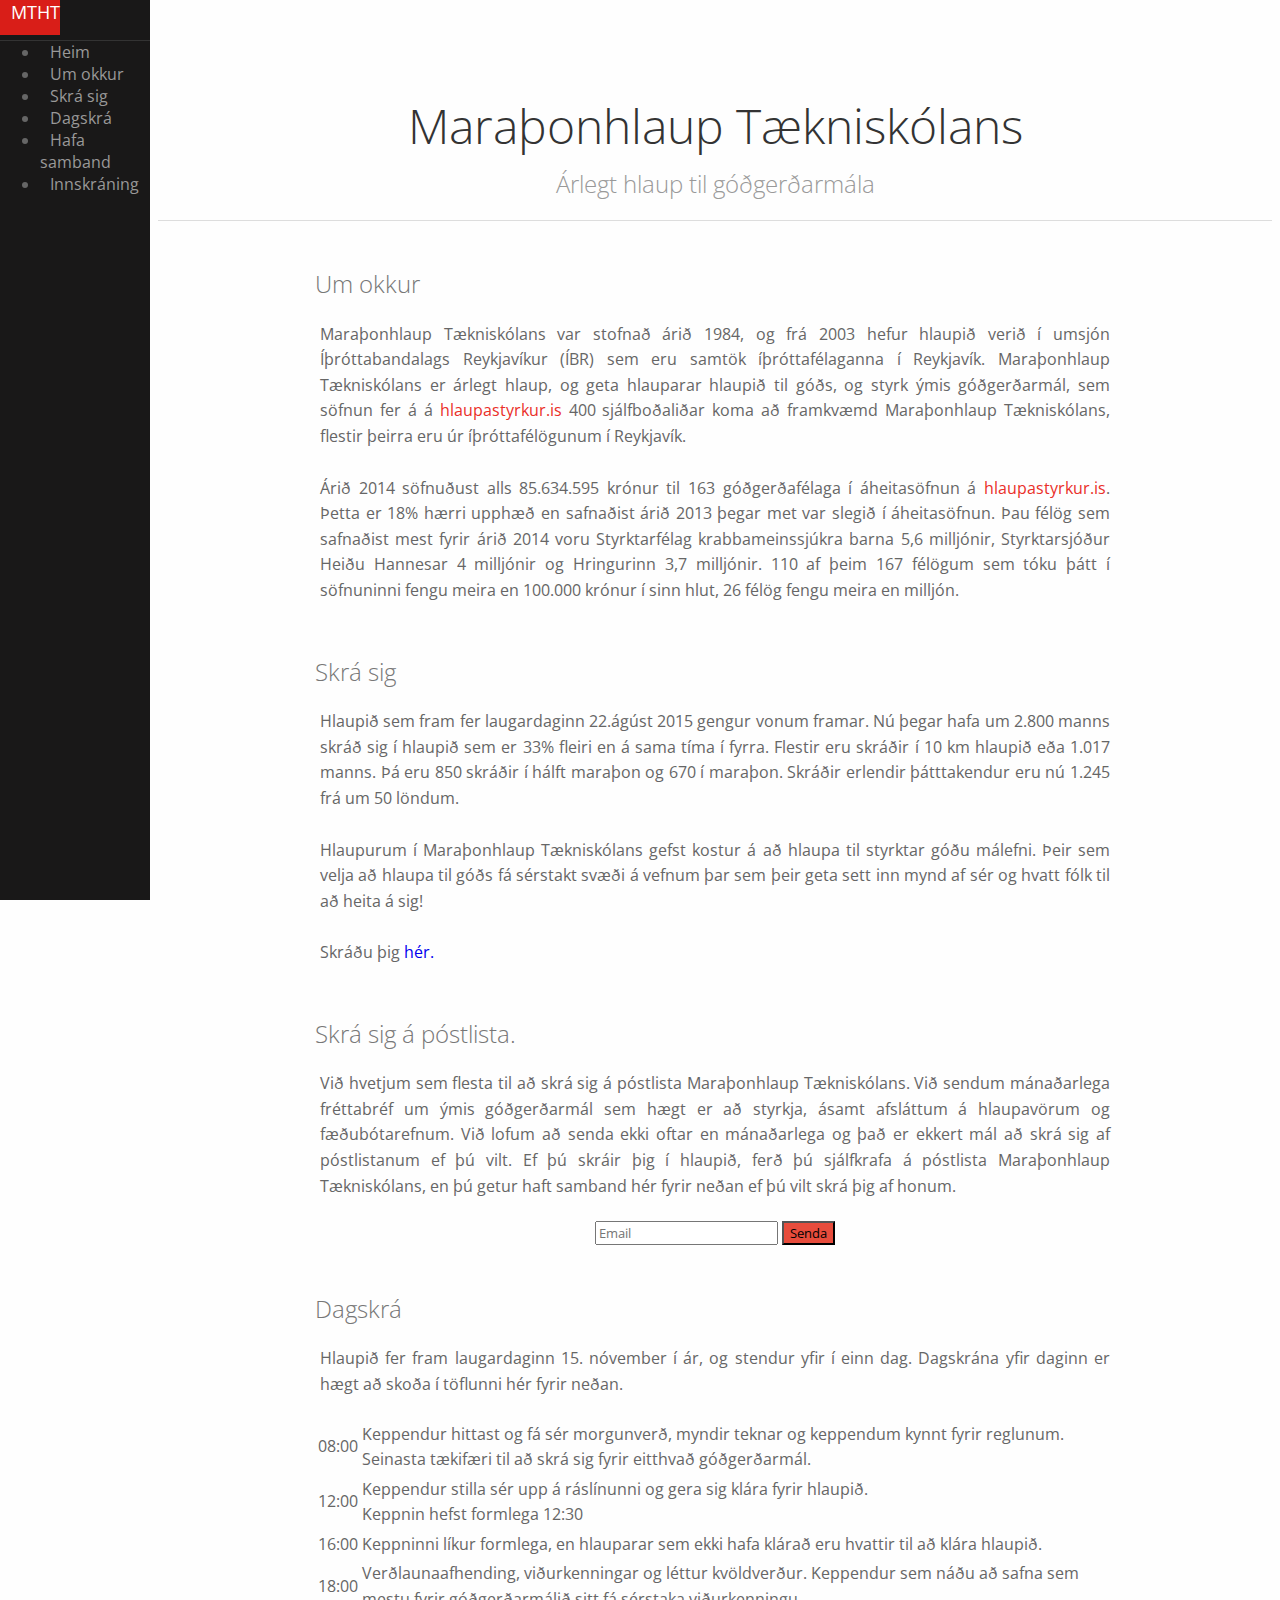
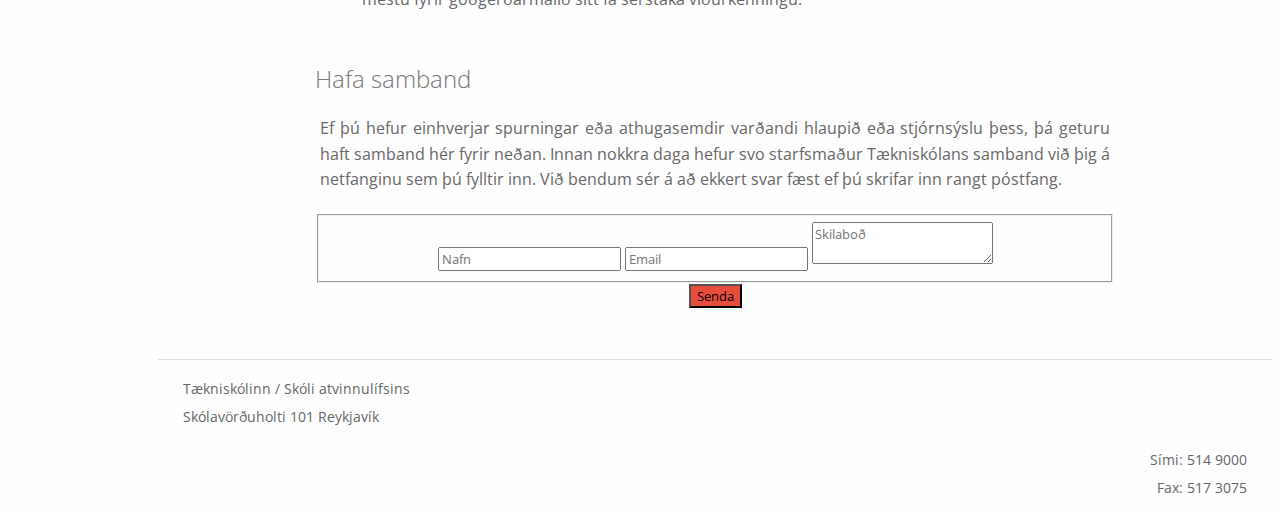
==== commit 254f67a5: "A smorgasbord of php bullshit" ====
--- a/index.htm
+++ b/index.htm
@@ -27,6 +27,7 @@
                         </li>
                         <li class="pure-menu-item"><a href="#dates" class="pure-menu-link">Dagskrá</a></li>
                         <li class="pure-menu-item"><a href="#contact" class="pure-menu-link">Hafa samband</a></li>
+                        <li class="pure-menu-item login"><a href="form.htm" class="pure-menu-link">Innskráning</a></li>
                     </ul>
                 </div>
             </div>
@@ -48,30 +49,13 @@
                     <a name="signup"></a>
                     <h2 class="content-subhead">Skrá sig</h2>
                     <p>
-                        Hlaupið sem fram fer laugardaginn 22.ágúst 2015 gengur vonum framar. Nú þegar hafa um 2.800 manns skráð sig í hlaupið sem er 33% fleiri en á sama tíma í fyrra. Flestir eru skráðir í 10 km hlaupið eða 1.017 manns. Þá eru 850 skráðir í hálft maraþon og 670 í maraþon. Skráðir erlendir þátttakendur eru nú 1.245 frá um 50 löndum.<br /><br />Skráðu þig núna hér fyrir neðan!
+                        Hlaupið sem fram fer laugardaginn 22.ágúst 2015 gengur vonum framar. Nú þegar hafa um 2.800 manns skráð sig í hlaupið sem er 33% fleiri en á sama tíma í fyrra. Flestir eru skráðir í 10 km hlaupið eða 1.017 manns. Þá eru 850 skráðir í hálft maraþon og 670 í maraþon. Skráðir erlendir þátttakendur eru nú 1.245 frá um 50 löndum.
+                    </p>
+                    <p>
+                      Hlaupurum í Maraþonhlaup Tækniskólans gefst kostur á að hlaupa til styrktar góðu málefni. Þeir sem velja að hlaupa til góðs fá sérstakt svæði á vefnum þar sem þeir geta sett inn mynd af sér og hvatt fólk til að heita á sig!<br /><br />Skráðu þig <a href="form.htm">hér.</a>
                     </p>
                     <div class="pure-g">
-                        <div class="pure-u-1 pure-u-md-11-24">
-                            <h2 class="content-subhead">Skrá sig í hlaupið.</h2>
-                            <p>
-                                Hlaupurum í Maraþonhlaup Tækniskólans gefst kostur á að hlaupa til styrktar góðu málefni. Þeir sem velja að hlaupa til góðs fá sérstakt svæði á áheitavefnum <a href="http://hlaupastykur.is" class="textlink">hlaupastyrkur.is</a> þar sem þeir geta sett inn mynd af sér og hvatt fólk til að heita á sig!
-                            </p>
-                            <form class="pure-form pure-form-aligned">
-                            <center> <!-- Center a shit, en afaik virkar ekkert annað í PureCSS :( -->
-                                <fieldset class="pure-group">
-                                        <input type="text" placeholder="Kennitala" required class="pure-u-1-2 pure-u-md-3-4 pure-u-lg-3-4">
-                                        <input type="text" placeholder="Heimilsfang" required class="pure-u-1-2 pure-u-md-3-4 pure-u-lg-3-4">
-                                        <input type="email" placeholder="Email" required class="pure-u-1-2 pure-u-md-3-4 pure-u-lg-3-4">
-                                </fieldset>
-                                <button type="submit" class="pure-u-1-2 pure-u-md-3-4 pure-u-lg-3-4 pure-button pure-button-primary">Senda</button>
-                            </center>
-                            </form>
-                        </div>
-
-                        <div class="pure-u-1 pure-u-md-2-24">
-                        </div>
-
-                        <div class="pure-u-1 pure-u-md-11-24">
+                        <div class="pure-u-1">
                             <h2 class="content-subhead">Skrá sig á póstlista.</h2>
                             <p>
                                 Við hvetjum sem flesta til að skrá sig á póstlista Maraþonhlaup Tækniskólans. Við sendum mánaðarlega fréttabréf um ýmis góðgerðarmál sem hægt er að styrkja, ásamt afsláttum á hlaupavörum og fæðubótarefnum. Við lofum að senda ekki oftar en mánaðarlega og það er ekkert mál að skrá sig af póstlistanum ef þú vilt. Ef þú skráir þig í hlaupið, ferð þú sjálfkrafa á póstlista Maraþonhlaup Tækniskólans, en þú getur haft samband hér fyrir neðan ef þú vilt skrá þig af honum.
@@ -79,8 +63,8 @@
                             <form class="pure-form">
                                 <div class="pure-u-1-1">
                                     <center>
-                                    <input type="email" placeholder="Email" required class="pure-u-14-24">
-                                    <button type="submit" class="pure-u-6-24 pure-button pure-button-primary">Senda</button>
+                                    <input type="email" placeholder="Email" required class="pure-u-1-2">
+                                    <button type="submit" class="pure-u-3-24 pure-button pure-button-primary">Senda</button>
                                     </center>
                                 </div>
                             </form>
@@ -89,7 +73,7 @@
                     <a name="dates"></a>
                     <h2 class="content-subhead">Dagskrá</h2>
                     <p>
-                        Hlaupið fer fram laugardaginn 22. ágúst í ár, og stendur yfir í einn dag. Dagskrána yfir daginn er hægt að skoða í töflunni hér fyrir neðan.
+                        Hlaupið fer fram laugardaginn 15. nóvember í ár, og stendur yfir í einn dag. Dagskrána yfir daginn er hægt að skoða í töflunni hér fyrir neðan.
                     </p>
                     <table class="pure-table pure-table-horizontal">
                         <tbody>
@@ -115,7 +99,7 @@
                     <h2 class="content-subhead">Hafa samband</h2>
                     <a name="contact"></a>
                     <p>
-                        Ef þú hefur einhverjar spurningar eða athugasemndir varðandi hlaupið eða stjórnsýslu þess, þá geturu haft samband hér fyrir neðan. Innan nokkra daga hefur svo starfsmaður Tækniskólans samband við þig á netfanginu sem þú fylltir inn. Við bendum sér á að ekkert svar fæst ef þú skrifar inn rangt póstfang!
+                        Ef þú hefur einhverjar spurningar eða athugasemdir varðandi hlaupið eða stjórnsýslu þess, þá geturu haft samband hér fyrir neðan. Innan nokkra daga hefur svo starfsmaður Tækniskólans samband við þig á netfanginu sem þú fylltir inn. Við bendum sér á að ekkert svar fæst ef þú skrifar inn rangt póstfang.
                     </p>
                     <form class="pure-form">
                     <center>
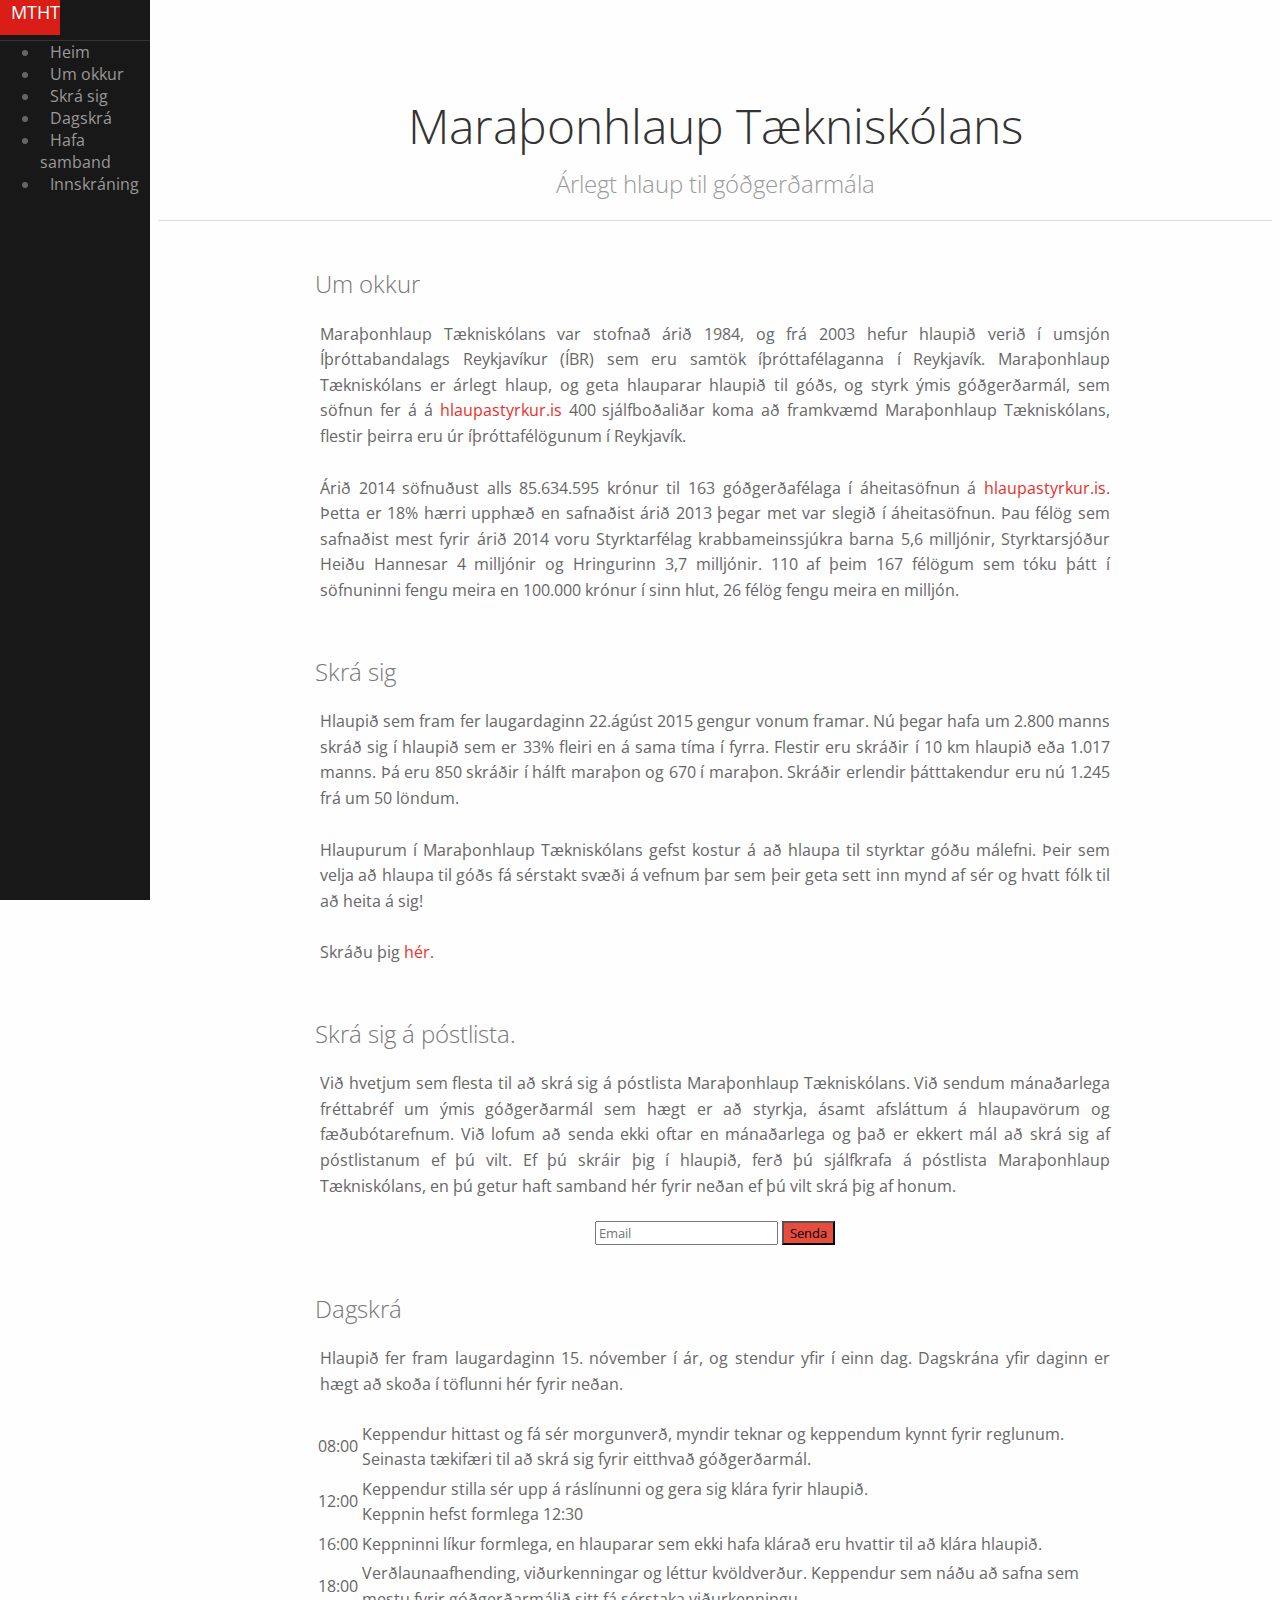
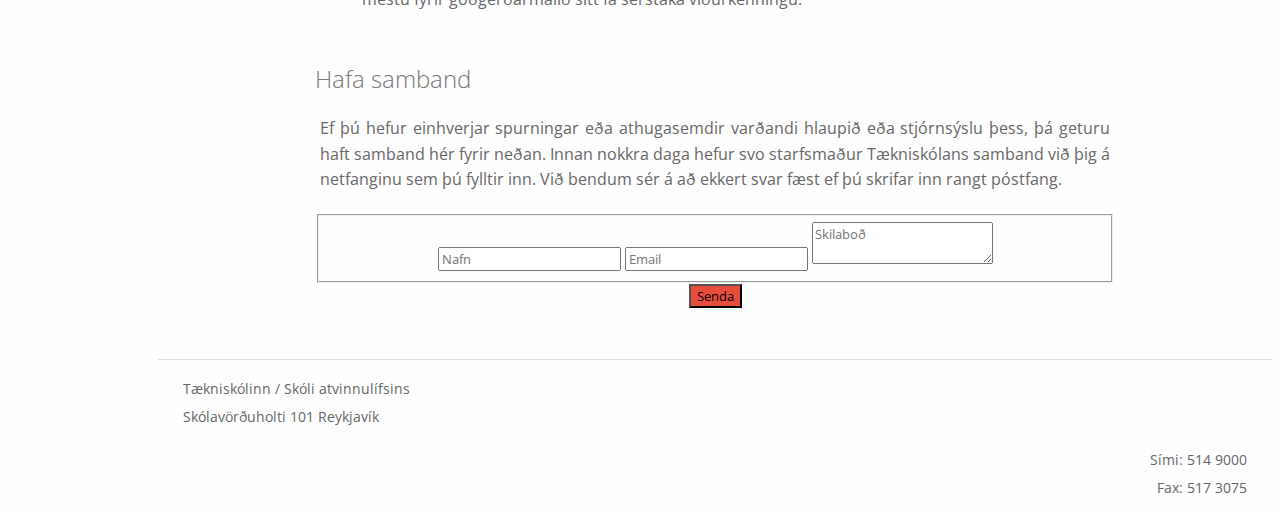
==== commit 52e4a88e: "More PHP stuff" ====
--- a/index.htm
+++ b/index.htm
@@ -27,7 +27,7 @@
                         </li>
                         <li class="pure-menu-item"><a href="#dates" class="pure-menu-link">Dagskrá</a></li>
                         <li class="pure-menu-item"><a href="#contact" class="pure-menu-link">Hafa samband</a></li>
-                        <li class="pure-menu-item login"><a href="form.htm" class="pure-menu-link">Innskráning</a></li>
+                        <li class="pure-menu-item login"><a href="form.php" class="pure-menu-link">Innskráning</a></li>
                     </ul>
                 </div>
             </div>
@@ -52,7 +52,7 @@
                         Hlaupið sem fram fer laugardaginn 22.ágúst 2015 gengur vonum framar. Nú þegar hafa um 2.800 manns skráð sig í hlaupið sem er 33% fleiri en á sama tíma í fyrra. Flestir eru skráðir í 10 km hlaupið eða 1.017 manns. Þá eru 850 skráðir í hálft maraþon og 670 í maraþon. Skráðir erlendir þátttakendur eru nú 1.245 frá um 50 löndum.
                     </p>
                     <p>
-                      Hlaupurum í Maraþonhlaup Tækniskólans gefst kostur á að hlaupa til styrktar góðu málefni. Þeir sem velja að hlaupa til góðs fá sérstakt svæði á vefnum þar sem þeir geta sett inn mynd af sér og hvatt fólk til að heita á sig!<br /><br />Skráðu þig <a href="form.htm">hér.</a>
+                      Hlaupurum í Maraþonhlaup Tækniskólans gefst kostur á að hlaupa til styrktar góðu málefni. Þeir sem velja að hlaupa til góðs fá sérstakt svæði á vefnum þar sem þeir geta sett inn mynd af sér og hvatt fólk til að heita á sig!<br /><br />Skráðu þig <a href="form.php" class="textlink">hér.</a>
                     </p>
                     <div class="pure-g">
                         <div class="pure-u-1">
